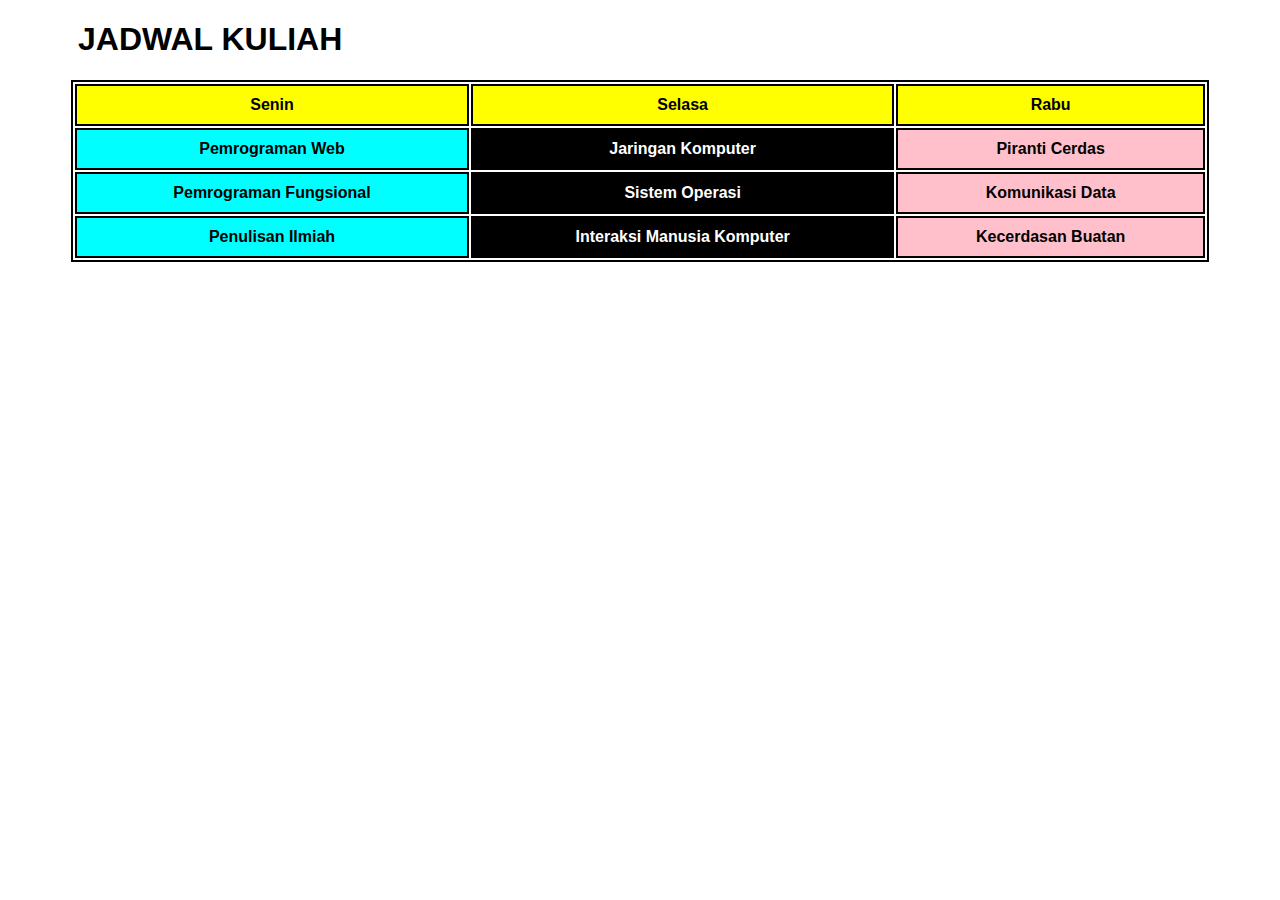
==== Codelab1/index.html @ 971aacba "Modul-1" ====
<!DOCTYPE html>
<html lang="id">
<head>
    <meta charset="UTF-8">
    <meta name="viewport" content="width=device-width, initial-scale=1.0">
    <title>Jadwal Kuliah</title>
     <link rel="stylesheet" href="style.css"

    ></title>

</head>



<body>

    <h1>JADWAL KULIAH</h1>

    <table>
        <tr>
            <th>Senin</th>
            <th>Selasa</th>
            <th>Rabu</th>
        </tr>
        <tr>
            <td>Pemrograman Web</td>
            <td>Jaringan Komputer</td>
            <td>Piranti Cerdas</td>
        </tr>
        <tr>
            <td>Pemrograman Fungsional</td>
            <td>Sistem Operasi</td>
            <td>Komunikasi Data</td>
        </tr>
        <tr>
            <td>Penulisan Ilmiah</td>
            <td>Interaksi Manusia Komputer</td>
            <td>Kecerdasan Buatan</td>
        </tr>
    </table>

</body>
</html>
---- Codelab1/style.css ----
body {
    font-family: Arial, sans-serif;
}

h1 {
    text-align: left;
    color: black;
    margin-left: 70px;
}

table {
    width: 90%;
    margin: 20px auto;
    border: 2px solid
}



th, td {
    border: 2px solid black;
    padding: 10px;
    text-align: center;
    font-weight: bold;
}

th {
    background-color: yellow;
}

/* Warna kolom Senin */
td:nth-child(1) {
    background-color: cyan;
}

/* Warna kolom Selasa */
td:nth-child(2) {
    background-color: black;
    color: white;
}

/* Warna kolom Rabu */
td:nth-child(3) {
    background-color: pink;
}
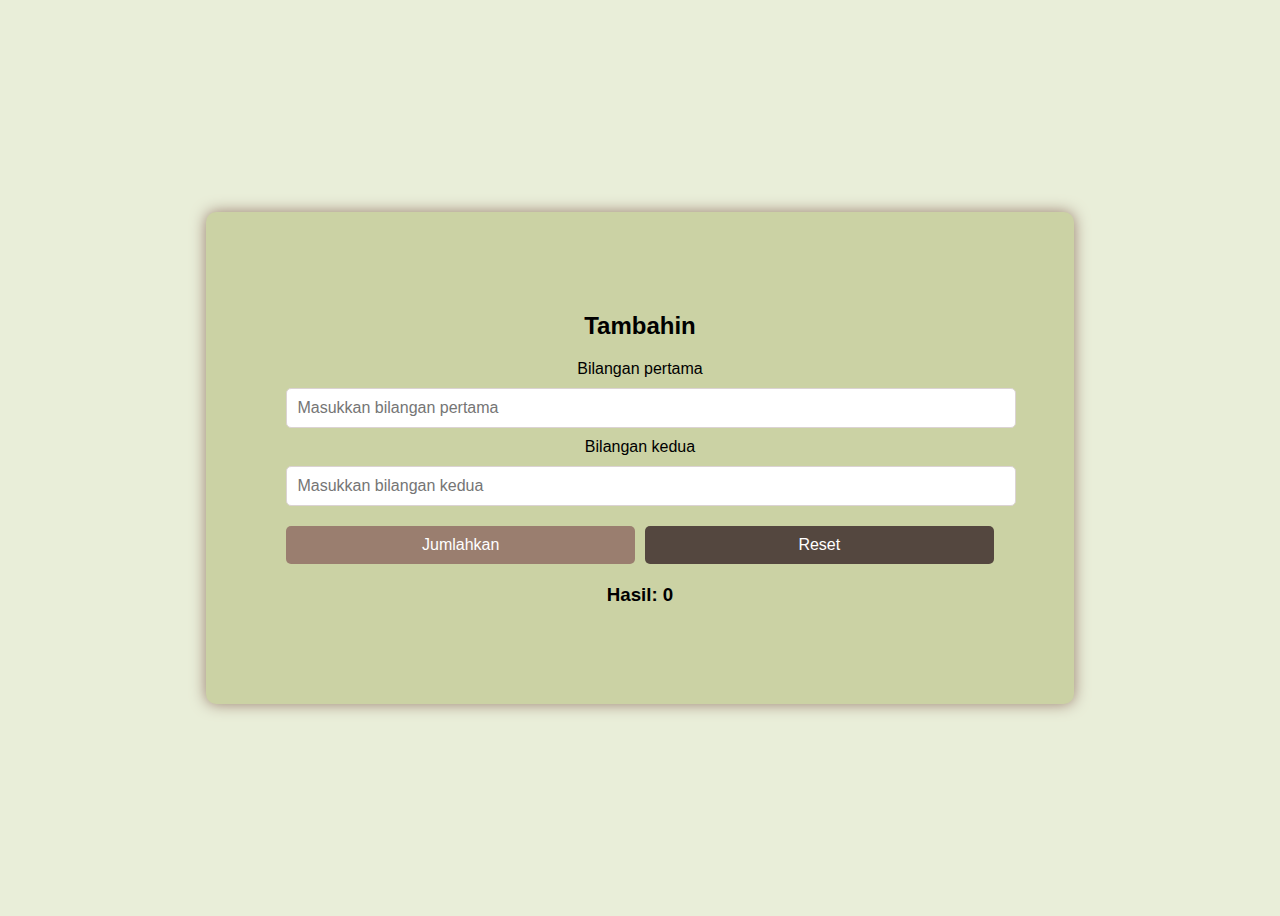
==== commit 95afbc7d: "Modul-2" ====
--- a/Codelab1/index.html
+++ b/Codelab1/index.html
@@ -1,43 +1,28 @@
 <!DOCTYPE html>
-<html lang="id">
+<html lang="en">
 <head>
     <meta charset="UTF-8">
     <meta name="viewport" content="width=device-width, initial-scale=1.0">
-    <title>Jadwal Kuliah</title>
-     <link rel="stylesheet" href="style.css"
+    <title>Tambahin</title>
+    <link rel="stylesheet" href="style.css">
+</head>
+<body>
+    <div class="container">
+        <h2>Tambahin</h2>
+        <label for="bil1">Bilangan pertama</label>
+        <input type="number" id="bil1" placeholder="Masukkan bilangan pertama">
+        
+        <label for="bil2">Bilangan kedua</label>
+        <input type="number" id="bil2" placeholder="Masukkan bilangan kedua">
 
-    ></title>
+        <div class="button-container">
+            <button onclick="hitung()">Jumlahkan</button>
+            <button onclick="reset()">Reset</button>
+        </div>
 
-</head>
+        <h3>Hasil: <span id="hasil">0</span></h3>
+    </div>
 
-
-
-<body>
-
-    <h1>JADWAL KULIAH</h1>
-
-    <table>
-        <tr>
-            <th>Senin</th>
-            <th>Selasa</th>
-            <th>Rabu</th>
-        </tr>
-        <tr>
-            <td>Pemrograman Web</td>
-            <td>Jaringan Komputer</td>
-            <td>Piranti Cerdas</td>
-        </tr>
-        <tr>
-            <td>Pemrograman Fungsional</td>
-            <td>Sistem Operasi</td>
-            <td>Komunikasi Data</td>
-        </tr>
-        <tr>
-            <td>Penulisan Ilmiah</td>
-            <td>Interaksi Manusia Komputer</td>
-            <td>Kecerdasan Buatan</td>
-        </tr>
-    </table>
-
+    <script src="script.js"></script>
 </body>
 </html>--- a/Codelab1/style.css
+++ b/Codelab1/style.css
@@ -1,44 +1,55 @@
 body {
     font-family: Arial, sans-serif;
+    background-color: #E9EED9;
+    display: flex;
+    justify-content: center;
+    align-items: center;
+    height: 100vh;
 }
 
-h1 {
-    text-align: left;
-    color: black;
-    margin-left: 70px;
+.container {
+    background-color: #CBD2A4;
+    padding: 80px;
+    border-radius: 10px;
+    box-shadow: 0px 0px 15px #9A7E6F;
+    text-align: center;
 }
 
-table {
-    width: 90%;
-    margin: 20px auto;
-    border: 2px solid
+input {
+    width: 100%;
+    padding: 10px;
+    margin: 10px 0;
+    border: 1px solid #DBD3D3;
+    border-radius: 5px;
+    font-size: 16px;
 }
 
-
-
-th, td {
-    border: 2px solid black;
-    padding: 10px;
-    text-align: center;
-    font-weight: bold;
+.button-container {
+    display: flex;
+    justify-content: space-between;
+    gap: 10px; /* Menambahkan jarak antar tombol */
+    margin-top: 10px;
 }
 
-th {
-    background-color: yellow;
+button {
+    flex: 1; /* Membuat kedua tombol memiliki lebar yang sama */
+    padding: 10px 20px;
+    font-size: 16px;
+    border: none;
+    border-radius: 5px;
+    cursor: pointer;
 }
 
-/* Warna kolom Senin */
-td:nth-child(1) {
-    background-color: cyan;
-}
-
-/* Warna kolom Selasa */
-td:nth-child(2) {
-    background-color: black;
+button:first-child {
+    background-color: #9A7E6F;
     color: white;
 }
 
-/* Warna kolom Rabu */
-td:nth-child(3) {
-    background-color: pink;
+button:last-child {
+    background-color: #54473F;
+    color: white;
+}
+
+h3 {
+    margin-top: 20px;
 }